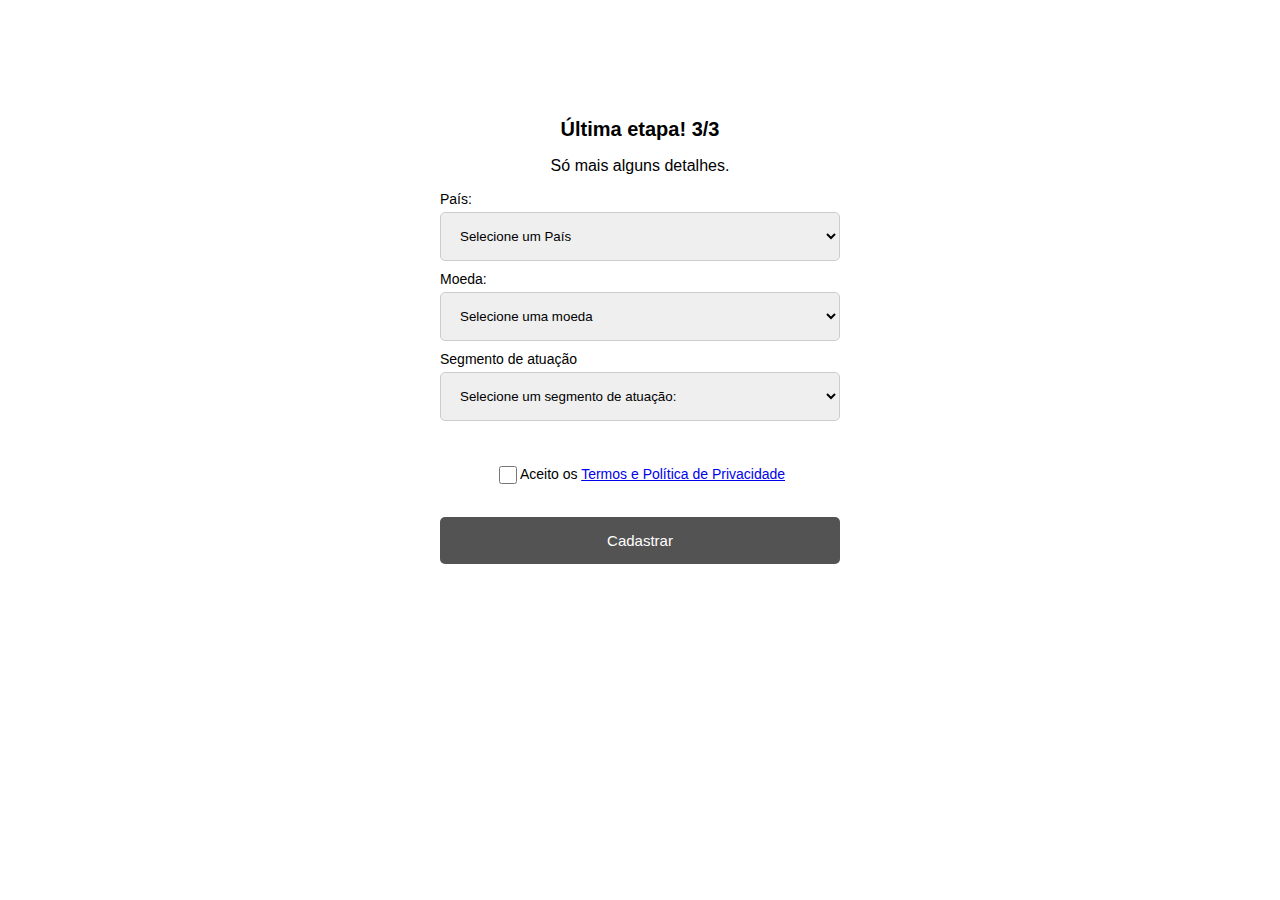
==== app/src/main/assets/index.html @ 98d9b35d "Initial commit" ====
<!DOCTYPE html>
<html lang="pt-BR">

<head>
    <meta charset="UTF-8">
    <meta name="viewport" content="width=device-width, initial-scale=1.0">
    <title>Cadastro</title>
    <link rel="stylesheet" href="style.css">
</head>

<body>
    <div class="container">
        <h2>Última etapa! 3/3</h2>
        <p>Só mais alguns detalhes.</p>

        <label for="pais">País:</label>
        <select id="pais">
            <option value="">Selecione um País</option>
            <option value="Brasil">Brasil</option>
            <option value="EUA">Estados Unidos</option>
            <option value="Portugal">Portugal</option>
        </select>
        <div class="error-message" id="pais-error">Por favor, selecione um país.</div>

        <label for="moeda">Moeda:</label>
        <select id="moeda">
            <option value="">Selecione uma moeda</option>
            <option value="BRL">Real (BRL)</option>
            <option value="USD">Dólar (USD)</option>
            <option value="EUR">Euro (EUR)</option>
        </select>
        <div class="error-message" id="moeda-error">Por favor, selecione uma moeda.</div>

        <label for="segmento">Segmento de atuação</label>
        <select id="segmento">
            <option value="">Selecione um segmento de atuação: </option>
            <option value="comercio">Comércio</option>
            <option value="industria">Indústria</option>
            <option value="agropecuaria">Agropecuária</option>
            <option value="servicos">Serviços</option>
            <option value="outros">Outros</option>
        </select>
        <div class="error-message" id="segmento-error">Por favor, selecione um segmento.</div>

        <div class="termos-container">
            <label for="termos">
                <input type="checkbox" id="termos">
                <span> Aceito os <a href="termos.html">Termos e Política de Privacidade</a></span>
            </label>
        </div>

        <button class="cadastrar" id="cadastrar" disabled>Cadastrar</button>
    </div>
    <script src="script.js"></script>
</body>

</html>
---- app/src/main/assets/style.css ----
body {
    font-family: Arial, sans-serif;
    background-color: white;
    display: flex;
    justify-content: center;
    align-items: center;
    height: 100vh;
    margin: 0;
}

.container {
    box-shadow: none !important;
    /* Remove qualquer sombra */
    border: none;
    /* Remove bordas, caso existam */
    width: 80%;
    /* Faz o container ocupar até 80% da tela */
    max-width: 400px;
    /* Define um limite máximo de largura */
    margin: 20px auto;
    /* Adiciona espaço acima e abaixo e centraliza horizontalmente */
    margin-top: -200px;
    /* Ajuste o valor conforme necessário */
}

h2 {
    text-align: center;
    font-size: 20px;
    margin-top: 2px;
}

p {
    text-align: center;
    margin-top: 2px;
}



label {
    display: block;
    margin-left: 40xp;
    margin-right: 40xp;
    margin-top: 10px;
    font-size: 14px;
    display: flex;
    /* Ativa o layout flexível */


}


select,
input {
    width: 100%;
    padding: 15px;
    margin-top: 5px;
    border: 1px solid #ccc;
    border-radius: 5px;
}

button {
    width: 100%;
    padding: 15px;
    margin-top: 5px;
    border: 1px solid #ccc;
    border-radius: 5px;
    font-size: 15px;
}

button:disabled {
    background: #545353;
    cursor: not-allowed;
}

.error-message {
    color: red;
    font-size: 0.8em;
    margin-top: 5px;
    display: none;
    /* Inicialmente oculto */
}

.error-input {
    border-color: red;
}

button {
    background: #FF9800;
    color: white;
    border: none;
    cursor: pointer;
    margin-top: 15px;
}

.termos-container {
    display: flex;
    align-items: center;
    justify-content: center;
    /* Centraliza horizontalmente */
    gap: 8px;
    /* Espaço entre o checkbox e o texto */
    text-align: center;
    /* Centraliza o texto */

}

.termos-container input[type="checkbox"] {
    width: 18px;
    height: 18px;
}

.termos-container label {
    display: flex;
    flex-wrap: wrap;
    align-items: center;
}

.form-container {
    display: flex;
    flex-direction: column;
    align-items: center;
    justify-content: center;
}

.termos-container {
    margin-top: 30px;
    /* Aumenta o espaço entre os selects e os termos */
}

#cadastrar {
    margin-top: 30px;
    /* Aumenta o espaço entre os termos e o botão */
}
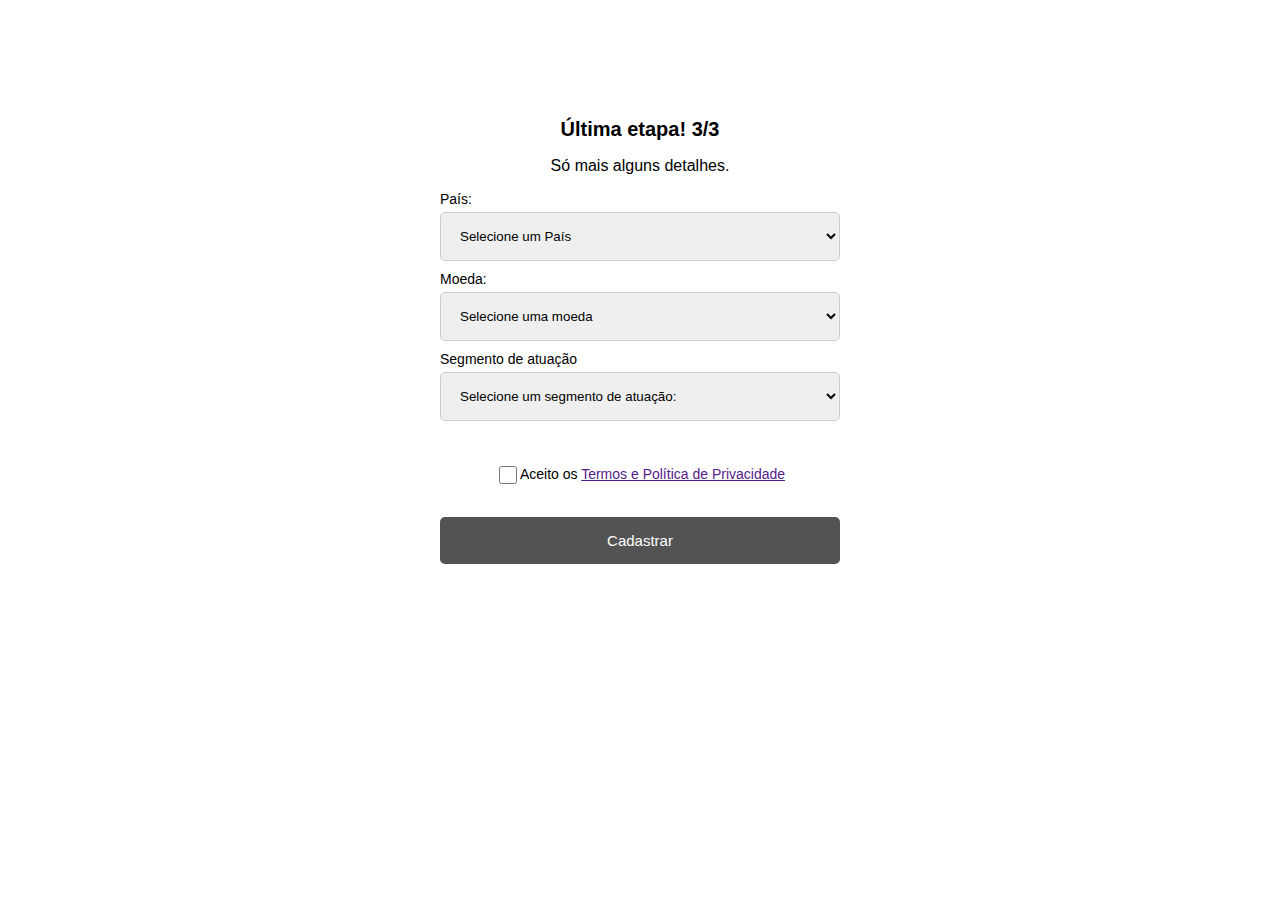
==== commit 1ab32853: "Merge remote-tracking branch 'origin/branch_2' into branch_2" ====
--- a/app/src/main/assets/index.html
+++ b/app/src/main/assets/index.html
@@ -16,28 +16,54 @@
         <label for="pais">País:</label>
         <select id="pais">
             <option value="">Selecione um País</option>
+            <option value="Alemanha">Alemanha</option>
+            <option value="Argentina">Argentina</option>
+            <option value="Australia">Austrália</option>
             <option value="Brasil">Brasil</option>
+            <option value="Canada">Canadá</option>
+            <option value="China">China</option>
+            <option value="Colombia">Colombia</option>
+            <option value="Espanha">Espanha</option>
             <option value="EUA">Estados Unidos</option>
+            <option value="Franca">França</option>
+            <option value="India">Índia</option>
+            <option value="Italia">Itália</option>
+            <option value="Japao">Japão</option>
+            <option value="Mexico">México</option>
             <option value="Portugal">Portugal</option>
+            <option value="Reino Unido">Reino Unido</option>
+
         </select>
         <div class="error-message" id="pais-error">Por favor, selecione um país.</div>
 
         <label for="moeda">Moeda:</label>
         <select id="moeda">
             <option value="">Selecione uma moeda</option>
+            <option value="USD">Dólar (USD)</option>
+            <option value="AUD">Dólar (AUD)</option>
+            <option value="CAD">Dólar (CAD)</option>
+            <option value="EUR">Euro (EUR)</option>
+            <option value="JPY">Iene (JPY)</option>
+            <option value="GBP">Libra (GBP)</option>
+            <option value="ARS">Peso (ARS)</option>
+            <option value="COP">Peso (COP)</option>
+            <option value="MXN">Peso (MXN)</option>
             <option value="BRL">Real (BRL)</option>
-            <option value="USD">Dólar (USD)</option>
-            <option value="EUR">Euro (EUR)</option>
+            <option value="INR">Rúpia (INR)</option>
+            <option value="CNY">Yuan (CNY)</option>
         </select>
         <div class="error-message" id="moeda-error">Por favor, selecione uma moeda.</div>
 
         <label for="segmento">Segmento de atuação</label>
         <select id="segmento">
             <option value="">Selecione um segmento de atuação: </option>
+            <option value="agropecuaria">Agropecuária</option>
             <option value="comercio">Comércio</option>
+            <option value="construcao">Construção</option>
+            <option value="eventos">Eventos</option>
             <option value="industria">Indústria</option>
-            <option value="agropecuaria">Agropecuária</option>
             <option value="servicos">Serviços</option>
+            <option value="setor financeiro">Setor Financeiro</option>
             <option value="outros">Outros</option>
         </select>
         <div class="error-message" id="segmento-error">Por favor, selecione um segmento.</div>
@@ -45,7 +71,8 @@
         <div class="termos-container">
             <label for="termos">
                 <input type="checkbox" id="termos">
-                <span> Aceito os <a href="termos.html">Termos e Política de Privacidade</a></span>
+                <!--<span> Aceito os <a href="termos.html">Termos e Política de Privacidade</a></span> -->
+                <span id="acesse-termos"> Aceito os <a id="acesse-termos" href="">Termos e Política de Privacidade</a></span>
             </label>
         </div>
 
